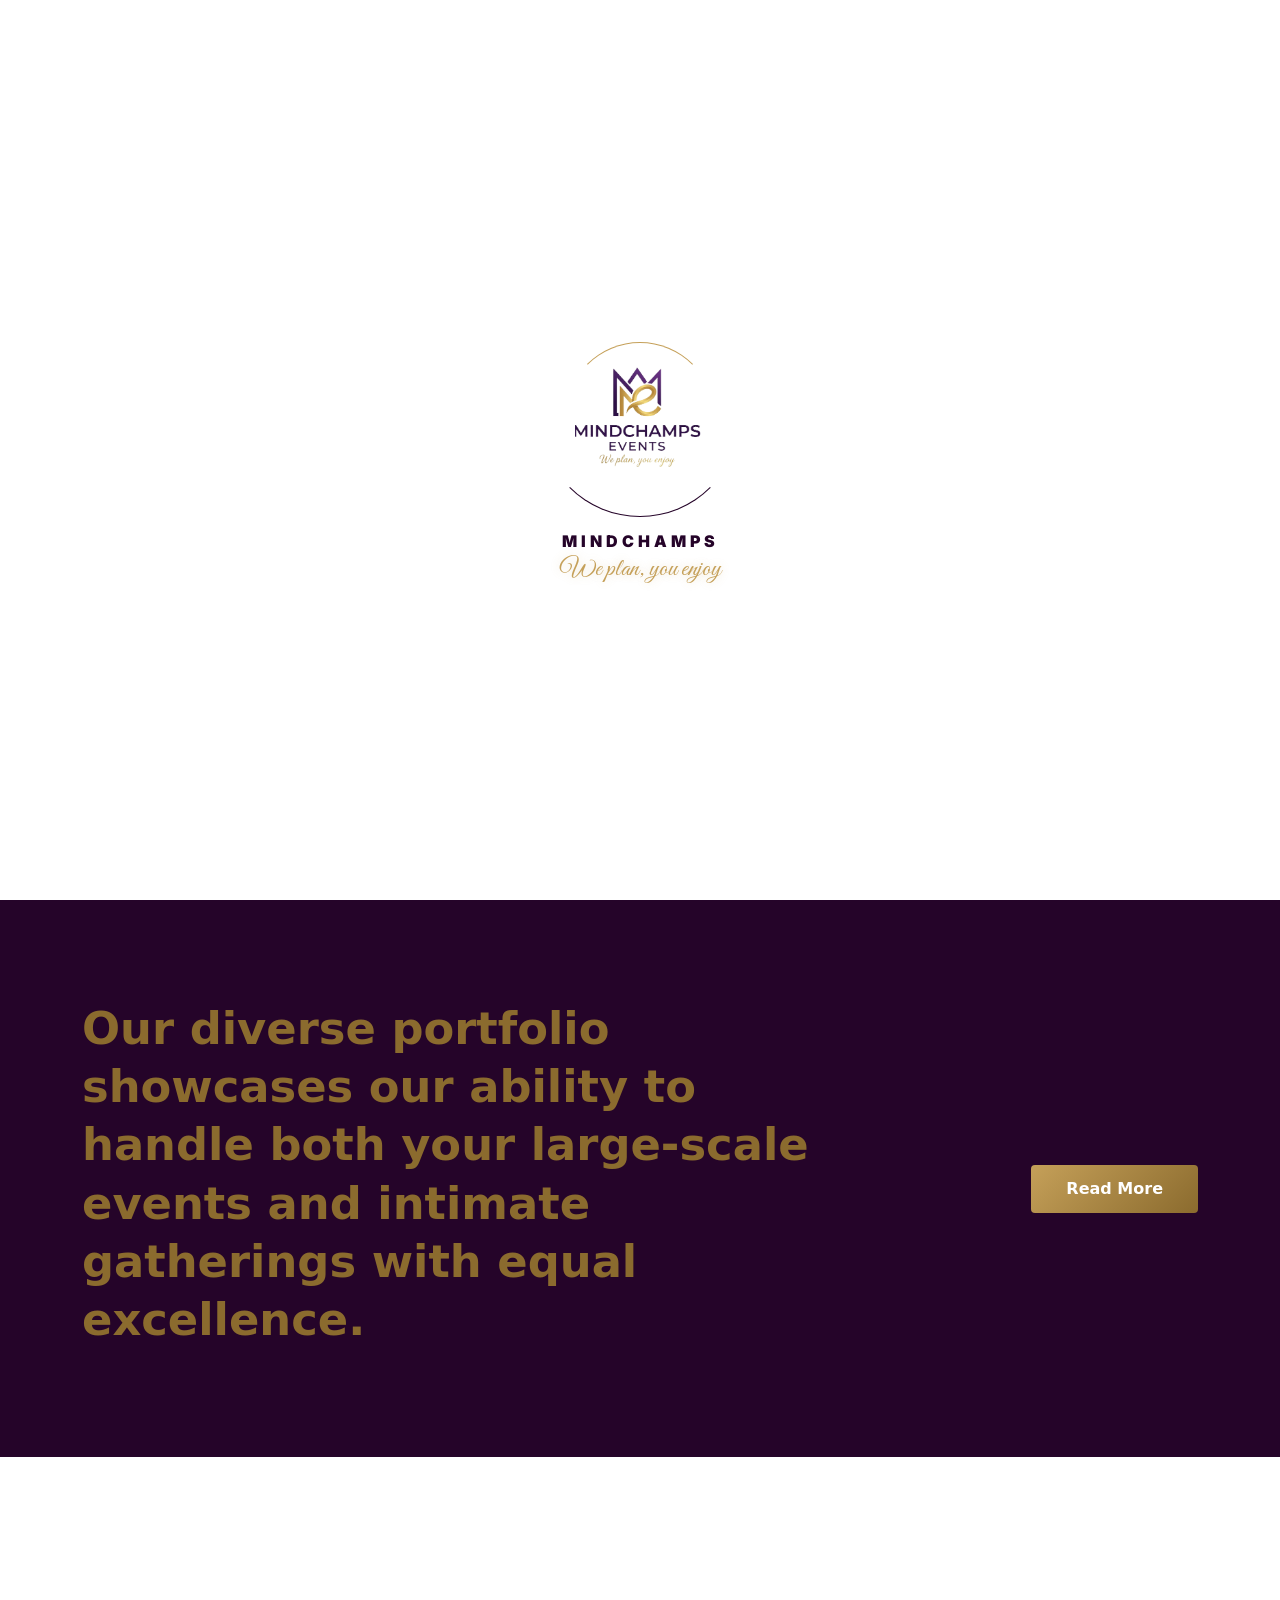
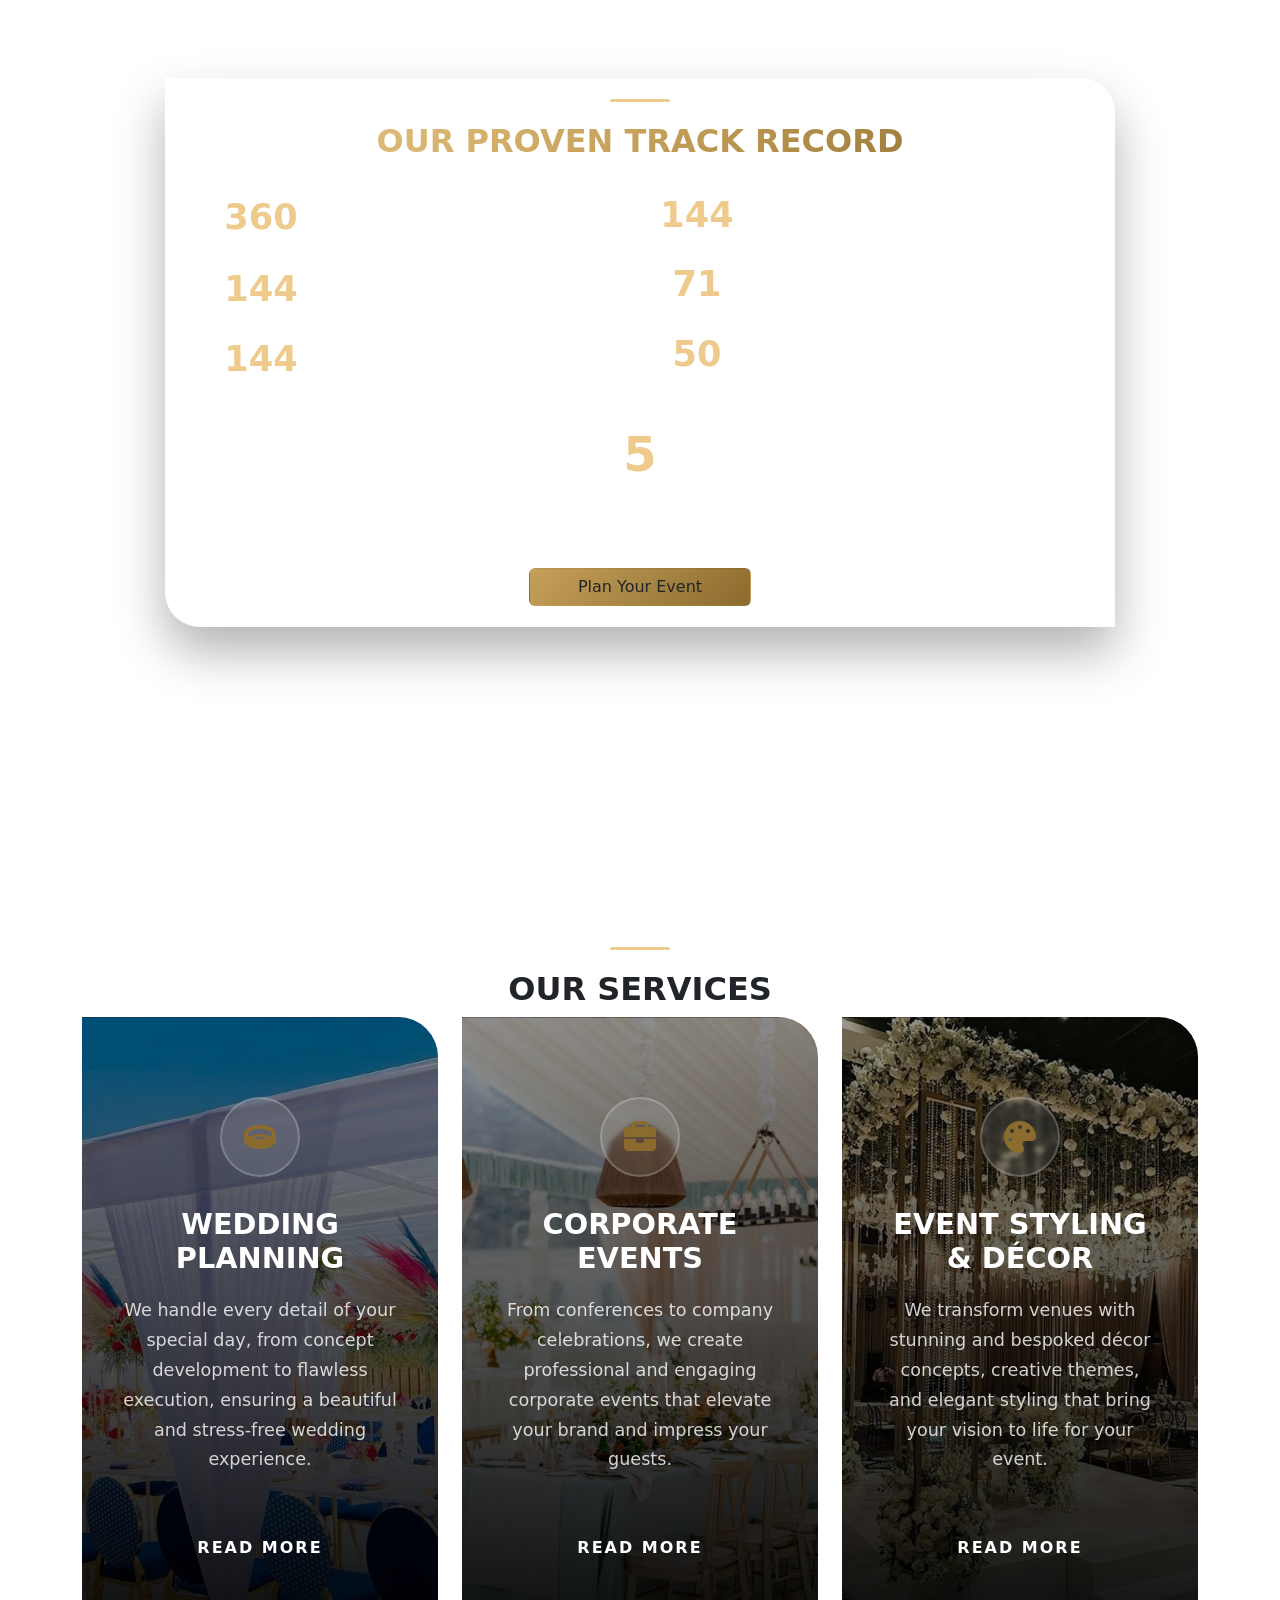
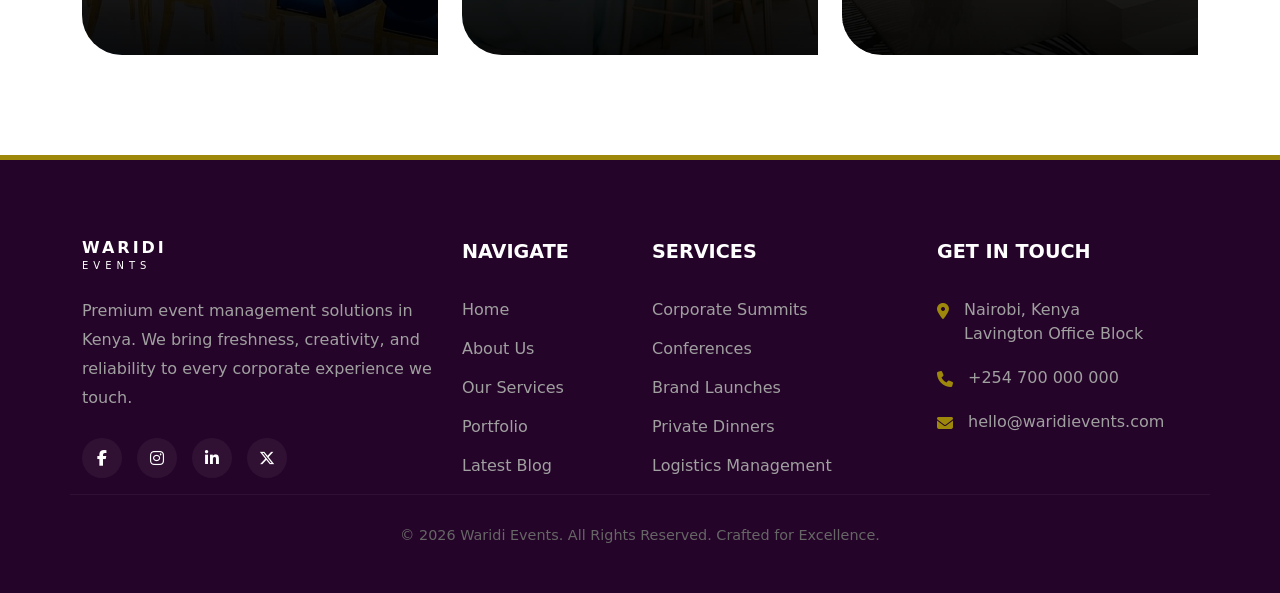
==== index.html @ c102c15c "half site" ====
<!DOCTYPE html>
<html lang="en">
<head>
    <meta charset="UTF-8">
    <meta name="viewport" content="width=device-width, initial-scale=1.0">
    <title>Waridi Events | Premiere Event Planning</title>
    <link rel="stylesheet" href="./css/style.css">
    
    <link href="https://cdn.jsdelivr.net/npm/bootstrap@5.3.2/dist/css/bootstrap.min.css" rel="stylesheet">
    <link href="https://fonts.googleapis.com/css2?family=Inter:wght@400;700;900&display=swap" rel="stylesheet">
    <link href="https://fonts.googleapis.com/css2?family=Inter:wght@400;700;900&family=Great+Vibes&display=swap" rel="stylesheet">
    <link rel="stylesheet" href="https://cdnjs.cloudflare.com/ajax/libs/font-awesome/6.5.1/css/all.min.css"> 
</head>
<body>
<div id="preloader-orbit">
    <div class="loader-content-orbit">
        <div class="logo-orbit-container">
            <img src="./images/logo1.png" alt="Mindchamps Logo" class="center-logo">
        </div>
        <div class="loader-branding text-center mt-3">
            MINDCHAMPS<br><span>We plan, you enjoy</span>
        </div>
    </div>
</div>

<nav class="navbar navbar-expand-lg fixed-top" id="mainNav">
    <div class="container">
        <a class="navbar-brand d-flex align-items-center" href="#">
            <img src="./images/logo1.png" alt="Waridi Logo" onerror="this.style.display='none'">
        </a>
        
        <button class="navbar-toggler border-0" type="button" data-bs-toggle="collapse" data-bs-target="#navbarNav">
            <i class="fa-solid fa-bars text-white"></i>
        </button>

        <div class="collapse navbar-collapse" id="navbarNav">
            <ul class="navbar-nav ms-auto">
                <li class="nav-item"><a class="nav-link" href="index.html">Home</a></li>
                <li class="nav-item"><a class="nav-link" href="about.html">About</a></li>
                <li class="nav-item"><a class="nav-link" href="#">Services</a></li>
                <li class="nav-item"><a class="nav-link" href="#">Portfolio</a></li>
                <li class="nav-item"><a class="nav-link nav-btn" href="#">Contact Us</a></li>
            </ul>
        </div>
    </div>
</nav>

<main class="hero">
    <div class="hero-slider">
        <div class="slide active" style="background-image: url('./images/amaizing-decoratedwedding-ceremony.webp');">
            <div class="hero-overlay"></div>
            <div class="container h-100 d-flex align-items-center">
                <div class="hero-content">
                    <h1>YOUR EVENT WILL<br>STIR IMAGINATION</h1>
                    <p>We plan high-impact conferences your audience won't forget.</p>
                    <div class="mt-5">
                        <a href="#" class="btn btn-outline-light btn-lg px-5 py-3 fw-bold">Explore Our Work</a>
                    </div>
                </div>
            </div>
        </div>

        <div class="slide" style="background-image: url('./images/classic-luxury-style-restaurant-with-tables-chairs.webp');">
            <div class="hero-overlay"></div>
            <div class="container h-100 d-flex align-items-center">
                <div class="hero-content">
                    <h1>INSPIRE LOVE<br>AND CELEBRATION</h1>
                    <p>Bespoke wedding planning for your most precious moments.</p>
                    <div class="mt-5">
                        <a href="#" class="btn btn-outline-light btn-lg px-5 py-3 fw-bold">View Weddings</a>
                    </div>
                </div>
            </div>
        </div>

        <div class="slide" style="background-image: url('./images/image6.webp');">
            <div class="hero-overlay"></div>
            <div class="container h-100 d-flex align-items-center">
                <div class="hero-content">
                    <h1>PREMIUM BRAND<br>EXPERIENCES</h1>
                    <p>Elevating corporate identities through world-class execution.</p>
                    <div class="mt-5">
                        <a href="#" class="btn btn-outline-light btn-lg px-5 py-3 fw-bold">Our Services</a>
                    </div>
                </div>
            </div>
        </div>
    </div>
</main>
<section class="intro-section">
    <div class="container">
        <div class="row align-items-center">
            <div class="col-lg-8">
                <h2 class="intro-text">
                    Our diverse portfolio showcases our ability to handle both your large-scale events and intimate gatherings with equal excellence.
                </h2>
            </div>
            
            <div class="col-lg-4 text-lg-end">
                <a href="#" class="btn-read-more">Read More</a>
            </div>
        </div>
    </div>
</section>

<section class="meet-waridi-section">
    <div class="container">
        <div class="row justify-content-center">

            <div class="col-lg-9 col-xl-8">
                <div class="glass-card text-center">

                    <div class="sub-line mx-auto"></div>
                    <h2 class="meet-waridi-title">Our Proven Track Record</h2>

                    <!-- Records Grid -->
                    <div class="row record-list text-start">

                        <!-- Left Column -->
                        <div class="col-md-6">
                            <div class="record-item">
                                <span class="stat-number counter" data-target="1000">0</span>
                                <span class="record-details">Guests – All Saints Cathedral, Nairobi</span>
                            </div>

                            <div class="record-item">
                                <span class="stat-number counter" data-target="400">0</span>
                                <span class="record-details">Guests – Gem Yala</span>
                            </div>

                            <div class="record-item border-0">
                                <span class="stat-number counter" data-target="350">0</span>
                                <span class="record-details">Guests – Machakos</span>
                            </div>
                        </div>

                        <!-- Right Column -->
                        <div class="col-md-6">
                            <div class="record-item">
                                <span class="stat-number counter" data-target="300">0</span>
                                <span class="record-details">Guests – Lela, Kisumu</span>
                            </div>

                            <div class="record-item">
                                <span class="stat-number counter" data-target="150">0</span>
                                <span class="record-details">Guests – Embakasi, Nairobi</span>
                            </div>

                            <div class="record-item border-0">
                                <span class="stat-number counter" data-target="50">0</span>
                                <span class="record-details">Guests – Lavington, Nairobi</span>
                            </div>
                        </div>

                    </div>

                    <!-- Years of Experience -->
                    <div class="years-experience mt-4">
                        <span class="stat-number counter" data-target="5">0</span>
                        <div class="record-details">Years of Excellence</div>
                    </div>

                    <!-- CTA Button -->
                    <div class="mt-4">
                        <a href="#" class="btn btn-read-more px-5">Plan Your Event</a>
                    </div>

                </div>
            </div>

        </div>
    </div>
</section>

<section class="services-section">
    <div class="container">
        
        <div class="row section-title-area text-center">
            <div class="col-12">
                <div class="sub-line mx-auto"></div>
                <h2 style="font-weight: 900; text-transform: uppercase;">Our Services</h2>
            </div>
        </div>

        <div class="row g-4">

    <!-- Wedding Planning -->
    <div class="col-lg-4 col-md-6">
        <div class="service-card" style="--card-img: url('/images/image6.webp');">
            <div class="service-card-body">
                <div class="service-icon"><i class="fa-solid fa-ring"></i></div>
                <h3>Wedding Planning</h3>
                <p>We handle every detail of your special day, from concept development to flawless execution, ensuring a beautiful and stress-free wedding experience.</p>
            </div>
            <div class="service-card-footer">
                <a href="#" class="btn-service">Read More</a>
            </div>
        </div>
    </div>

    <!-- Corporate Events -->
    <div class="col-lg-4 col-md-6">
        <div class="service-card" style="--card-img: url('/images/image5.webp');">
            <div class="service-card-body">
                <div class="service-icon"><i class="fa-solid fa-briefcase"></i></div>
                <h3>Corporate Events</h3>
                <p>From conferences to company celebrations, we create professional and engaging corporate events that elevate your brand and impress your guests.</p>
            </div>
            <div class="service-card-footer">
                <a href="#" class="btn-service">Read More</a>
            </div>
        </div>
    </div>

    

    <!-- Event Styling -->
    <div class="col-lg-4 col-md-6">
        <div class="service-card" style="--card-img: url('/images/image1.webp');">
            <div class="service-card-body">
                <div class="service-icon"><i class="fa-solid fa-palette"></i></div>
                <h3>Event Styling & Décor</h3>
                <p>We transform venues with stunning and bespoked décor concepts, creative themes, and elegant styling that bring your vision to life for your event.</p>
            </div>
            <div class="service-card-footer">
                <a href="#" class="btn-service">Read More</a>
            </div>
        </div>
    </div>


</div>
    </div>

</section>
<footer class="footer-main">
    <div class="container">
        <div class="row">
            
            <div class="col-lg-4 mb-5 mb-lg-0">
                <a href="#" class="footer-logo">
                    WARIDI<br><span>EVENTS</span>
                </a>
                <p class="footer-description">
                    Premium event management solutions in Kenya. We bring freshness, creativity, and reliability to every corporate experience we touch.
                </p>
                <div class="social-icons">
                    <a href="#"><i class="fa-brands fa-facebook-f"></i></a>
                    <a href="#"><i class="fa-brands fa-instagram"></i></a>
                    <a href="#"><i class="fa-brands fa-linkedin-in"></i></a>
                    <a href="#"><i class="fa-brands fa-x-twitter"></i></a>
                </div>
            </div>

            <div class="col-lg-2 col-md-6 mb-5 mb-lg-0">
                <h4 class="footer-heading">Navigate</h4>
                <ul class="footer-links">
                    <li><a href="#">Home</a></li>
                    <li><a href="#">About Us</a></li>
                    <li><a href="#">Our Services</a></li>
                    <li><a href="#">Portfolio</a></li>
                    <li><a href="#">Latest Blog</a></li>
                </ul>
            </div>

            <div class="col-lg-3 col-md-6 mb-5 mb-lg-0">
                <h4 class="footer-heading">Services</h4>
                <ul class="footer-links">
                    <li><a href="#">Corporate Summits</a></li>
                    <li><a href="#">Conferences</a></li>
                    <li><a href="#">Brand Launches</a></li>
                    <li><a href="#">Private Dinners</a></li>
                    <li><a href="#">Logistics Management</a></li>
                </ul>
            </div>

            <div class="col-lg-3">
                <h4 class="footer-heading">Get In Touch</h4>
                <div class="contact-info-item">
                    <i class="fa-solid fa-location-dot"></i>
                    <span>Nairobi, Kenya<br>Lavington Office Block</span>
                </div>
                <div class="contact-info-item">
                    <i class="fa-solid fa-phone"></i>
                    <span>+254 700 000 000</span>
                </div>
                <div class="contact-info-item">
                    <i class="fa-solid fa-envelope"></i>
                    <span>hello@waridievents.com</span>
                </div>
            </div>

        </div>

        <div class="row footer-bottom text-center">
            <div class="col-12">
                <p>© 2026 Waridi Events. All Rights Reserved. Crafted for Excellence.</p>
            </div>
        </div>
    </div>
</footer>

    <script src="https://cdn.jsdelivr.net/npm/bootstrap@5.3.2/dist/js/bootstrap.bundle.min.js"></script>
    <script src="/js/main.js"></script>
</body>
</html>
---- css/style.css ----
:root {
            --primary-orange: #250429;
            --accent-orange: rgb(158, 136, 12);
            --dark-overlay: rgba(0, 0, 0, 0.3);
            /* Color Palette Sampled from Mindchamps Logo */
            --mc-gold-light: #eecb8c;  /* Brightest reflection */
            --mc-gold-mid: #c5a059;    /* Core gold tone */
            --mc-gold-dark: #8b6b2e;   /* Deep shadow */
        }

        body {
            font-family: 'Inter', sans-serif;
            margin: 0;
            overflow-x: hidden;
        }
/* ===== MINDCHAMPS ORBITAL PRELOADER STYLES ===== */
#preloader-orbit {
    position: fixed;
    top: 0;
    left: 0;
    width: 100%;
    height: 100%;
    background-color: white; /* Deep "Void" Background */
    display: flex;
    justify-content: center;
    align-items: center;
    z-index: 9999;
    transition: opacity 0.8s ease, visibility 0.8s ease;
}

#preloader-orbit.fade-out {
    opacity: 0;
    visibility: hidden;
}

.logo-orbit-container {
    position: relative;
    width: 200px; /* Outer orbital boundary */
    height: 200px;
    display: flex;
    align-items: center;
    justify-content: center;
}

.center-logo {
    width: 130px; /* Small logo as requested */
    height: auto;
    position: absolute;
    z-index: 5; /* Stays above the rings */
}

/* Base style for both rings */
.logo-orbit-container::before,
.logo-orbit-container::after {
    content: "";
    position: absolute;
    border: 1px solid transparent;
    border-radius: 50%;
    transition: all 0.3s ease;
}

/* RING 1: Inner, Fast, Green, Clockwise */
.logo-orbit-container::before {
    width: 150px;
    height: 150px;
    border-top-color: #c5a059; /* Original Bright Green from source */
    animation: orbit-clockwise 2s linear infinite;
    z-index: 2;
}

/* RING 2: Outer, Slower, Purple/Maroon, Counter-Clockwise */
.logo-orbit-container::after {
    width: 200px;
    height: 200px;
    border-bottom-color: var(--primary-orange); /* Your Brand Purple */
    animation: orbit-counter-clockwise 3s linear infinite;
    z-index: 1;
}

/* Update this specific part of your preloader CSS */
.loader-branding {
    color: var(--primary-orange);
    font-family: 'Inter', sans-serif; /* Keep "MINDCHAMPS" clean and modern */
    font-weight: 900;
    letter-spacing: 4px;
    line-height: 1.1;
    margin-top: 15px;
    text-transform: uppercase;
}

.loader-branding span {
    display: block; /* Moves it to a new line */
    font-family: 'Great Vibes', cursive; /* The Calligraphy Font */
    color: #c5a059; /* Metallic Gold from Logo */
    font-size: 1.6rem; /* Increased for readability */
    font-weight: 400;
    letter-spacing: 0; /* Script fonts should not have spacing */
    text-transform: none; /* Keep it in sentence case like the logo */
    margin-top: 5px;
    /* Subtle glow to match the metallic feel */
    text-shadow: 0 0 10px rgba(197, 160, 89, 0.3);
}

/* KEYFRAMES */
@keyframes orbit-clockwise {
    0% { transform: rotate(0deg); }
    100% { transform: rotate(360deg); }
}

@keyframes orbit-counter-clockwise {
    0% { transform: rotate(0deg); }
    100% { transform: rotate(-360deg); } /* Notice the negative sign */
}
/* ===== NAVIGATION ===== */
.navbar {
    padding: 1rem 2rem;
    background: transparent; /* Semi-transparent by default */
    transition: transform 0.4s ease-in-out, background 0.3s ease;
    z-index: 1000;
}

/* The class that hides the navbar */
.nav-up {
    transform: translateY(-100%);
}

.navbar-brand img {
    height: 100px; /* Adjust based on your logo proportions */
    width: auto;
    margin-right: 10px;
    width: 200px;
}
.logo-text {
    display: inline-block;
    vertical-align: middle;
    font-weight: 900;
    letter-spacing: 2px;
    line-height: 1;
    color: white !important;
    text-transform: uppercase;
}

.logo-text span {
    display: block;
    font-size: 10px;
    letter-spacing: 4px;
    font-weight: 400;
}
.nav-link {
    font-family: 'Inter', sans-serif; /* ensure correct font */
    color: white !important;
    font-weight: 900; /* boldest weight */
    text-transform: uppercase;
    font-size: 0.9rem;
    padding: 0.5rem 1rem !important;
    margin: 0 5px;
    transition: color 0.3s;
}
.nav-link:hover {
    color: var(--accent-orange) !important;
}

.nav-btn {
    background: var(--primary-orange);
    color: white !important;
    border-radius: 4px;
}

/* ===== HERO SECTION (SLIDER VERSION) ===== */
.hero {
    position: relative;
    height: 100vh;
    min-height: 600px;
    width: 100%;
    overflow: hidden;
    display: flex;
    align-items: center;
}

/* Container for all slides */
.hero-slider {
    position: absolute;
    inset: 0;
    z-index: 1;
}

.slide {
    position: absolute;
    inset: 0;
    background-size: 115%; /* Start slightly larger for the zoom-out room */
    background-position: center;
    background-repeat: no-repeat;
    opacity: 0;
    transition: opacity 1.5s ease-in-out;
    display: flex;
    align-items: center;
}
/* Apply the dark overlay to each slide */
.slide::before {
    content: '';
    position: absolute;
    inset: 0;
    background: linear-gradient(var(--dark-overlay));
    z-index: 1;
}

.slide.active {
    opacity: 1;
    z-index: 2;
    animation: zoomOutEffect 8s ease-out forwards;
}

.hero-content {
    position: relative;
    z-index: 10; /* Above the overlay */
    padding-top: 80px;
    
    /* Initial state for animation */
    opacity: 0;
    transform: translateX(-50px);
}

/* Animation Trigger: Only animate when parent slide is active */
.slide.active .hero-content {
    animation: fadeInLeft 1.2s forwards ease-out 0.4s;
}
@keyframes zoomOutEffect {
    from {
        background-size: 110%; /* Starting point (Zoomed In) */
    }
    to {
        background-size: 100%; /* Ending point (Original Size) */
    }
}

@keyframes fadeInLeft {
    to {
        opacity: 1;
        transform: translateX(0);
    }
}

.hero h1 {
    font-size: clamp(2.5rem, 8vw, 4.5rem);
    font-weight: 900;
    text-transform: uppercase;
    line-height: 1.1;
    margin-bottom: 1.5rem;

    /* Your Metallic Sheen */
    background: linear-gradient(
        165deg, 
        var(--mc-gold-dark) 0%, 
        var(--mc-gold-light) 25%, 
        var(--mc-gold-mid) 50%, 
        var(--mc-gold-light) 75%, 
        var(--mc-gold-dark) 100%
    );
    -webkit-background-clip: text;
    -webkit-text-fill-color: transparent;
    filter: drop-shadow(2px 4px 6px rgba(0,0,0,0.5));
}

.hero p {
    font-size: clamp(1.1rem, 2vw, 1.5rem);
    color: #f8f9fa;
    max-width: 700px;
    border-left: 4px solid var(--primary-orange);
    padding-left: 20px;
}

/* Mobile Adjustments */
@media (max-width: 991px) {
    .hero-content {
        text-align: center;
        padding-top: 100px;
    }
    .hero p {
        margin: 25px auto;
        border-left: none;
        border-top: 2px solid var(--primary-orange);
        padding-top: 15px;
        padding-left: 0;
    }
}

/* ===== INTRO SECTION (REMAINS SAME) ===== */
.intro-section {
    padding: 100px 0;
    background-color: var(--primary-orange);
    position: relative;
    z-index: 5; /* Ensures it stays above hero shadows */
}

.intro-text {
    font-size: clamp(1.8rem, 4vw, 2.8rem);
    font-weight: 800;
    color: var(--mc-gold-dark);
    line-height: 1.3;
}

.btn-read-more {
    background-color: var(--mc-gold-dark);
    color: white;
    padding: 15px 45px;
    font-weight: 600;
    border: none;
    border-radius: 4px;
    text-transform: capitalize;
    transition: background 0.3s ease;
    text-decoration: none;
    display: inline-block;
}

.btn-read-more:hover {
    background-color: var(--accent-orange);
    color: var(--primary-orange);
}

@media (max-width: 991px) {
    .intro-section {
        padding: 60px 0;
        text-align: center;
    }
    .intro-text {
        margin-bottom: 30px;
    }
}
/* ===== TRACK RECORD SECTION ===== */
.meet-waridi-section {
    padding: 40px 0; /* reduced for single-screen fit */
    background: 
        linear-gradient(var(--dark-overlay)), 
        url("../images/prepared-wedding-hall.webp") center/cover fixed;
    display: flex;
    align-items: center;
    min-height: 110vh; /* ensure section fills screen */
}
/* Make the column wider */
.col-lg-9.col-xl-8 {
    flex: 0 0 100%;
    max-width: 100%;
}
/* The Glass Card */
.glass-card {
    background: rgba(0, 0, 0, 0.3); 
    backdrop-filter: blur(10px); 
    -webkit-backdrop-filter: blur(10px);
    border: 1px solid rgba(255, 255, 255, 0.1);
    border-radius: 20px;
    
    /* Reduced height by reducing padding */
    padding: 20px 50px; /* top/bottom 20px, left/right 50px */
    
    /* Make it wider */
    width: 100%;       /* use full column width */
    max-width: 950px;  /* adjust max width as needed */
    
    box-shadow: 0 25px 50px rgba(0, 0, 0, 0.3);
    margin: 0 auto; /* center horizontally */
}

/* Section Title */
.meet-waridi-title {
    background: linear-gradient(135deg, #eecb8c 0%, #c5a059 50%, #8b6b2e 100%);
    -webkit-background-clip: text;
    -webkit-text-fill-color: transparent;
    font-weight: 900;
    text-transform: uppercase;
    margin-bottom: 20px;
    font-size: 2rem;
    text-align: center;
}

.sub-line {
    width: 60px;
    height: 3px;
    background: #eecb8c;
    margin: 0 auto 20px;
    border-radius: 2px;
}

/* Records Grid */
.record-list {
    margin-top: 20px;
}

.record-item {
    display: flex;
    align-items: center;
    gap: 15px;
    padding: 8px 0;
    border-bottom: 1px solid rgba(255, 255, 255, 0.1);
    transition: all 0.3s ease;
}

.record-item:hover {
    background: rgba(197, 160, 89, 0.1);
    padding-left: 10px;
    border-radius: 8px;
}

/* Stat Numbers */
.stat-number {
    color: #eecb8c !important;
    font-weight: 900;
    font-size: 2.2rem;
    min-width: 90px;
    text-align: center;
}

/* Record Text */
.record-details {
    color: rgba(255, 255, 255, 0.9);
    font-weight: 500;
    font-size: 1.2rem;
}

/* Years of Experience */
.years-experience {
    text-align: center;
    margin-top: 30px;
}

.years-experience .stat-number {
    font-size: 3rem;
}

.years-experience .record-details {
    font-size: 1.2rem;
    margin-top: 5px;
}

/* Button */
.btn-read-more {
    background: linear-gradient(135deg,#c5a059,#8b6b2e);
    color: white;
    border: none;
    font-weight: 600;
    padding: 12px 35px;
    margin-top: 20px;
}

/* Mobile Adjustments */
@media (max-width: 991px) {
    .record-list .col-md-6 {
        margin-bottom: 20px;
    }

    .record-item {
        flex-direction: column;
        align-items: flex-start;
        text-align: left;
        padding: 6px 0;
    }

    .stat-number {
        min-width: auto;
        font-size: 1.8rem;
        margin-bottom: 5px;
        text-align: left;
    }

    .record-details {
        font-size: 1rem;
    }

    .years-experience .stat-number {
        font-size: 2.5rem;
    }

    .years-experience .record-details {
        font-size: 1rem;
    }
}
/* ===== SERVICES SECTION ===== */
.services-section {
    padding: 100px 0;
    background-color: var(--light-bg);
}

/* ===== IMPROVED SERVICE CARD WITH FOOTER BUTTONS ===== */
.service-card {
    position: relative;
    /* Increased Height via Padding & Min-Height */
    min-height: 500px; 
    padding: 80px 40px; 
    
    border-radius: 0 40px;
    text-align: center;
    border: none;
    overflow: hidden;
    transition: var(--transition);
    
    /* Flexbox settings to push button to bottom */
    display: flex;
    flex-direction: column;
    z-index: 1;
}

/* Background Image Layer with Zoom Effect */
.service-card::before {
    content: "";
    position: absolute;
    top: 0;
    left: 0;
    width: 100%;
    height: 100%;
    background-size: cover;
    background-position: center;
    /* Darker gradient for high contrast */
    background-image: linear-gradient(rgba(0, 0, 0, 0.4), rgba(0, 0, 0, 0.95)), var(--card-img);
    transition: transform 0.8s ease;
    z-index: -1;
}

.service-card:hover::before {
    transform: scale(1.15);
}

/* Card Content Area */
.service-card-body {
    flex-grow: 1; /* Takes up all available space to push footer down */
}

/* ===== SERVICE ICON ===== */
.service-icon{
    width:80px;
    height:80px;
    margin:0 auto 30px;
    display:flex;
    align-items:center;
    justify-content:center;
    
    font-size:32px;
    color:var(--mc-gold-dark);

    background: rgba(255,255,255,0.1);
    backdrop-filter: blur(2px);

    border-radius:50%;
    border:2px solid rgba(255,255,255,0.2);

    transition: var(--transition);
}
.service-card h3 {
    color: white;
    font-size: 1.8rem;
    font-weight: 900;
    margin-bottom: 20px;
    text-transform: uppercase;
}

.service-card p {
    color: rgba(255, 255, 255, 0.8);
    font-size: 1.1rem;
    line-height: 1.7;
}

/* Footer Area for Button */
.service-card-footer {
    margin-top: auto; /* This is the magic line that anchors the button */
    padding-top: 30px;
}

.btn-service {
    display: inline-block;
    width: 100%; /* Makes button feel more structural */
    background: transparent;
    color: white;
    font-weight: 700;
    text-transform: uppercase;
    padding: 15px;
    text-decoration: none;
    transition: var(--transition);
    letter-spacing: 2px;
}

.service-card:hover .btn-service {
    color: var(--primary-orange);
}
/* ===== RESPONSIVE FIXES ===== */
@media (max-width: 991px) {
    .navbar { background: rgba(0,0,0,0.95); }
    
    .record-item {
        flex-direction: column;
        align-items: flex-start;
    }
    
    .stat-number { min-width: auto; }
    
    .intro-section, .meet-waridi-section, .services-section {
        padding: 60px 0;
    }
}
/* ===== PREMIUM FOOTER ===== */
.footer-main {
    background-color: var(--primary-orange);
    color: #ffffff;
    padding: 80px 0 30px;
    border-top: 5px solid var(--accent-orange);
}

.footer-logo {
    font-weight: 900;
    letter-spacing: 3px;
    line-height: 1;
    margin-bottom: 25px;
    display: block;
    text-decoration: none;
    color: white !important;
}

.footer-logo span {
    font-size: 10px;
    letter-spacing: 5px;
    font-weight: 400;
}

.footer-description {
    color: #a0a0a0;
    line-height: 1.8;
    margin-bottom: 25px;
}

.footer-heading {
    font-size: 1.2rem;
    font-weight: 700;
    margin-bottom: 25px;
    text-transform: uppercase;
    position: relative;
    padding-bottom: 10px;
}

.footer-heading::after {
    content: "";
    position: absolute;
    left: 0;
    bottom: 0;
    width: 40px;
    height: 3px;
    background: var(--primary-orange);
}

.footer-links {
    list-style: none;
    padding: 0;
}

.footer-links li {
    margin-bottom: 15px;
}

.footer-links a {
    color: #a0a0a0;
    text-decoration: none;
    transition: var(--transition);
}

.footer-links a:hover {
    color: var(--primary-orange);
    padding-left: 10px;
}

.contact-info-item {
    display: flex;
    margin-bottom: 20px;
    color: #a0a0a0;
}

.contact-info-item i {
    color: var(--accent-orange);
    margin-right: 15px;
    margin-top: 5px;
}

.social-icons {
    display: flex;
    gap: 15px;
    margin-top: 20px;
}

.social-icons a {
    width: 40px;
    height: 40px;
    background: rgba(255,255,255,0.05);
    display: flex;
    align-items: center;
    justify-content: center;
    border-radius: 50%;
    color: white;
    text-decoration: none;
    transition: var(--transition);
}

.social-icons a:hover {
    background: var(--accent-orange);
    transform: translateY(-5px);
}

.footer-bottom {
    margin-top: 60px;
    padding-top: 30px;
    border-top: 1px solid rgba(255,255,255,0.05);
    color: #666;
    font-size: 0.9rem;
}

/* ABOUT SPECIFIC STYLES */
.about-hero {
    padding: 150px 0 100px;
    text-align: center;
}

.hero-title-gold {
    font-weight: 900;
    text-transform: uppercase;
    background: linear-gradient(165deg, #8b6b2e 0%, #eecb8c 25%, #c5a059 50%, #eecb8c 75%, #8b6b2e 100%);
    -webkit-background-clip: text;
    -webkit-text-fill-color: transparent;
    filter: drop-shadow(2px 4px 6px rgba(0,0,0,0.5));
}

.text-gold { color: #c5a059; }
.text-purple { color: #3a1c5d; }
.border-gold { border-left: 3px solid #c5a059 !important; }

.meet-section {
    background: var(--primary-orange); /* Deep dark background */
}
/* Section Title */
.values-section-title {
    background: var(--primary-orange);
    -webkit-background-clip: text;
    -webkit-text-fill-color: transparent;
    font-weight: 900;
    text-transform: uppercase;
    margin-bottom: 20px;
    font-size: 2rem;
    text-align: center;
}

.values-sub-line {
    width: 60px;
    height: 3px;
    background: #eecb8c;
    margin: 0 auto 20px;
    border-radius: 2px;
}
/* Increased Heights and Sizes */
.custom-height {
    min-height: 350px; /* Forces all cards to be taller */
    display: flex;
    flex-direction: column;
    align-items: center;
    justify-content: flex-start;
}

.icon-circle {
    width: 130px;  /* Increased from 100px */
    height: 130px; /* Increased from 100px */
    border: 1px solid var(--mc-gold-mid); /* Thicker maroon border */
    border-radius: 50%;
    display: flex;
    align-items: center;
    justify-content: center;
    margin: 0 auto;
    background: white;
    transition: transform 0.3s ease;
}

/* New Icon Color */
.icon-circle i {
    color: var(--primary-orange); /* Vibrant Gold */
}

/* Hover effect for extra "pop" */
.pillar-card:hover .icon-circle {
    transform: scale(1.1);
    background-color: #fdfdfd;
}

/* Animation Refinements */
.animate-left, .animate-right {
    opacity: 0;
    animation-duration: 5s;
    animation-fill-mode: forwards;
    animation-timing-function: cubic-bezier(0.175, 0.885, 0.32, 1.275); /* Snappy bounce effect */
}

@keyframes fadeInLeft {
    from { opacity: 0; transform: translateX(-60px); }
    to { opacity: 1; transform: translateX(0); }
}

@keyframes fadeInRight {
    from { opacity: 0; transform: translateX(60px); }
    to { opacity: 1; transform: translateX(0); }
}

.animate-left { animation-name: fadeInLeft; }
.animate-right { animation-name: fadeInRight; }

/* Delay sequence for 6 pillars */
.delay-1 { animation-delay: 0.5s; }
.delay-2 { animation-delay: 1.5s; }
.delay-3 { animation-delay: 2.5s; }
.delay-4 { animation-delay: 3.5s; }
.delay-5 { animation-delay: 4.5s; }

/* Text color */
.text-purple { color: #4b0082; }
.glass-card {
    background: rgba(255, 255, 255, 0.05);
    backdrop-filter: blur(15px);
    border: 1px solid rgba(255, 255, 255, 0.1);
    border-radius: 20px;
}

/* =========================================
   3. STRENGTHS SECTION (Glassmorphism)
   ========================================= */
.strengths-section {
    background-image: linear-gradient(rgba(45, 0, 82, 0.85), rgba(0, 0, 0, 0.9)), 
                      url('https://images.unsplash.com/photo-1517048676732-d65bc937f952?q=80&w=2000');
    background-size: cover;
    background-position: center;
    background-attachment: fixed; /* Parallax effect */
    padding: 100px 0;
    overflow: hidden;
}

.text-white-shadow {
    color: white;
    text-shadow: 2px 2px 8px rgba(0,0,0,0.6);
}

.glass-card {
    background: rgba(255, 255, 255, 0.05);
    border-radius: 0 35px;
    backdrop-filter: blur(12px);
    -webkit-backdrop-filter: blur(12px);
    border: 1px solid rgba(255, 255, 255, 0.1);
    transition: all 0.3s ease;
    height: 100%;
    color: white;
}

.glass-card:hover {
    background: rgba(255, 255, 255, 0.1);
    transform: translateY(-10px);
    box-shadow: 0 15px 35px rgba(212, 175, 55, 0.15);
}

.glass-title {
    color: var(--brand-gold);
    letter-spacing: 1px;
    text-transform: uppercase;
}

/* Strength Card Staggered Fade In from Left */
.animate-card {
    opacity: 0;
    transform: translateX(-100px);
    animation: slideInLeft 0.8s forwards ease-out;
}

@keyframes slideInLeft {
    to { opacity: 1; transform: translateX(0); }
}

/* =========================================
   4. SVG ANIMATION ENGINE
   ========================================= */
.svg-icon-container {
    width: 70px;
    height: 70px;
    margin: 0 auto;
}

.animated-svg {
    width: 100%;
    height: 100%;
    stroke: var(--brand-gold, #eecb8c); /* fallback gold color */
    stroke-width: 1.5;
    fill: none;
    stroke-linecap: round;
    stroke-linejoin: round;
}

/* Strength 1: Growing Bars */
.bar-1, .bar-2, .bar-3 {
    transform-origin: center bottom;
    animation: barGrow 1.5s infinite ease-in-out;
}
.bar-2 { animation-delay: 0.3s; }
.bar-3 { animation-delay: 0.6s; }

/* Strength 2: Rotating Path */
.rotating-path {
    transform-origin: 50% 50%;
    animation: slowRotate 8s infinite linear;
}

/* Strength 3: Floating Node */
.float-node {
    animation: float 3s infinite ease-in-out alternate;
}

/* Strength 4: Drawing Check */
.draw-infinite {
    stroke-dasharray: 25;
    stroke-dashoffset: 25;
    animation: drawLoop 2s infinite ease-in-out;
}

/* ====================
   KEYFRAMES
   ==================== */
@keyframes barGrow {
    0%, 100% { transform: scaleY(0.2); }
    50% { transform: scaleY(1); }
}

@keyframes slowRotate {
    0% { transform: rotate(0deg); }
    100% { transform: rotate(360deg); }
}

@keyframes float {
    0% { transform: translateY(0); }
    50% { transform: translateY(-5px); }
    100% { transform: translateY(0); }
}

@keyframes drawLoop {
    0% { stroke-dashoffset: 25; }
    50% { stroke-dashoffset: 0; }
    100% { stroke-dashoffset: 25; }
}

/* =========================================
   5. STAGGERED DELAYS (Used by both sections)
   ========================================= */
.delay-1 { animation-delay: 0.2s; }
.delay-2 { animation-delay: 0.4s; }
.delay-3 { animation-delay: 0.6s; }
.delay-4 { animation-delay: 0.8s; }
.delay-5 { animation-delay: 1.0s; }
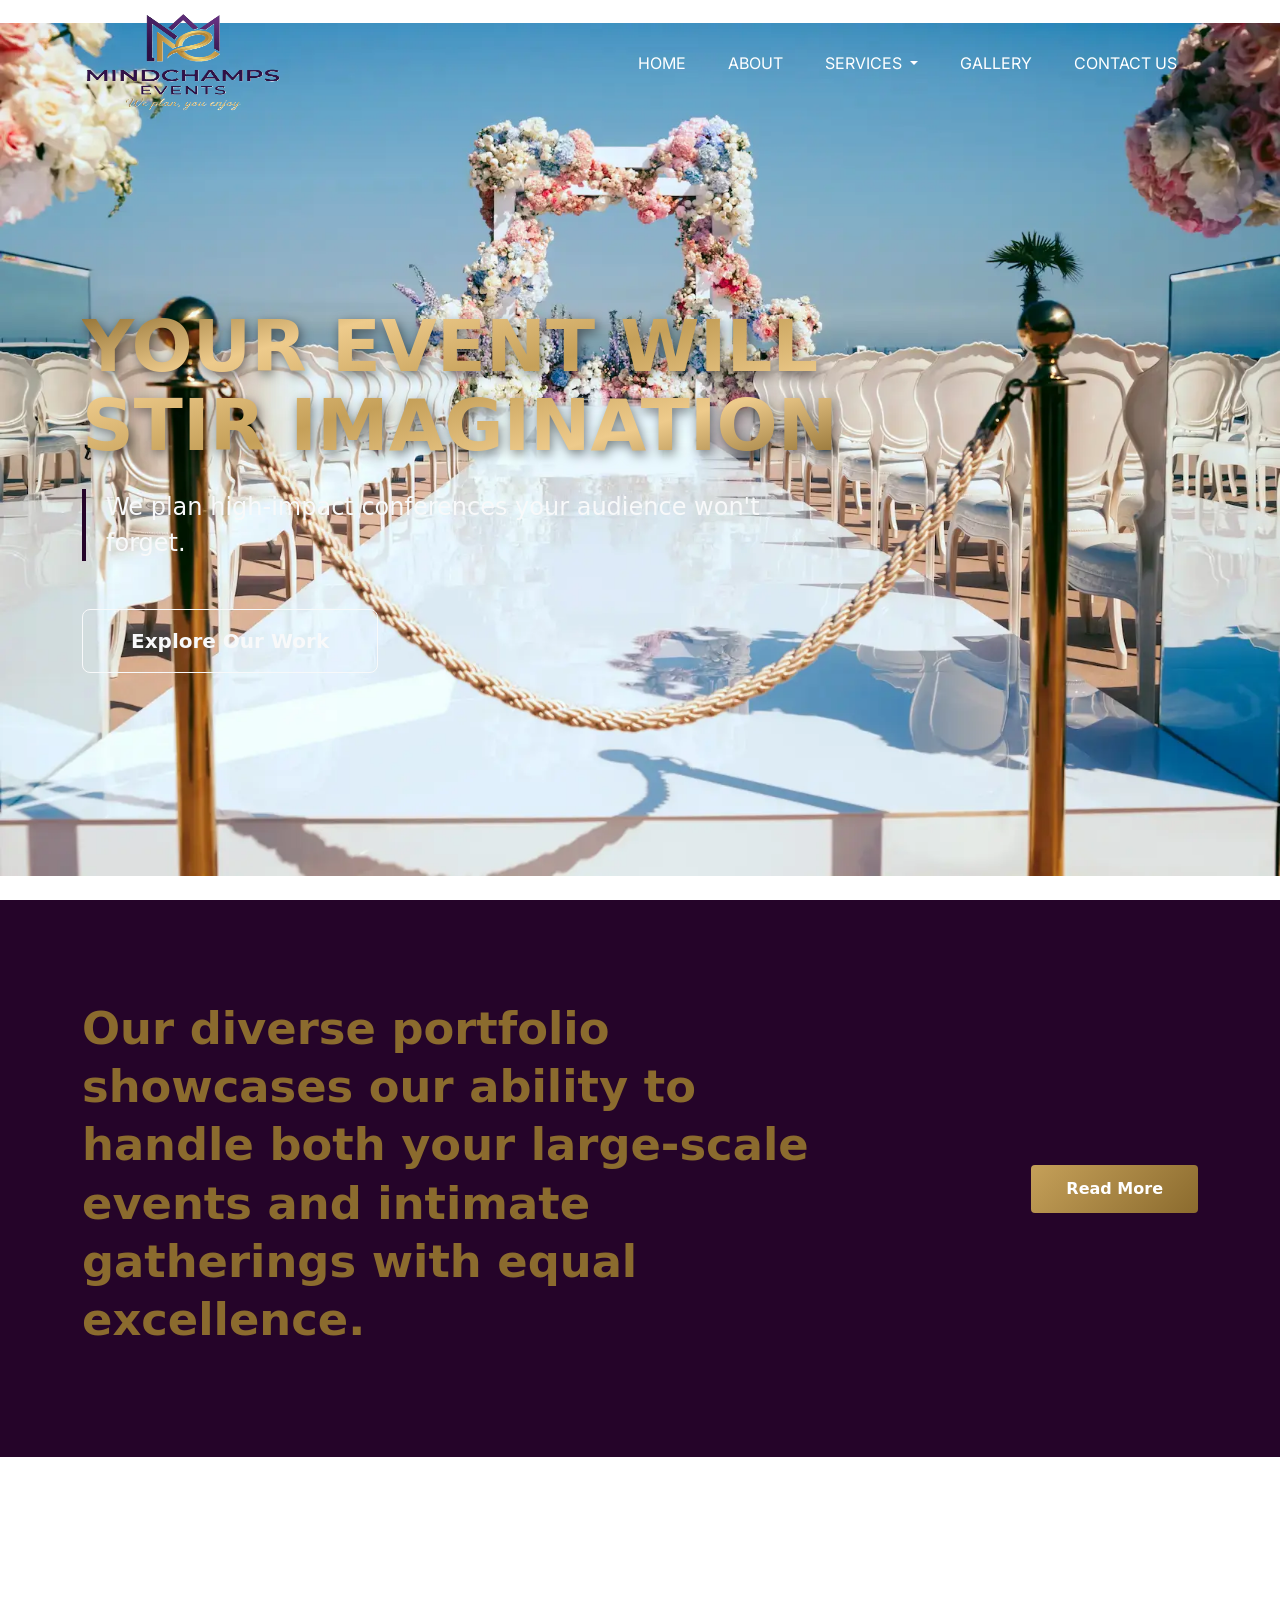
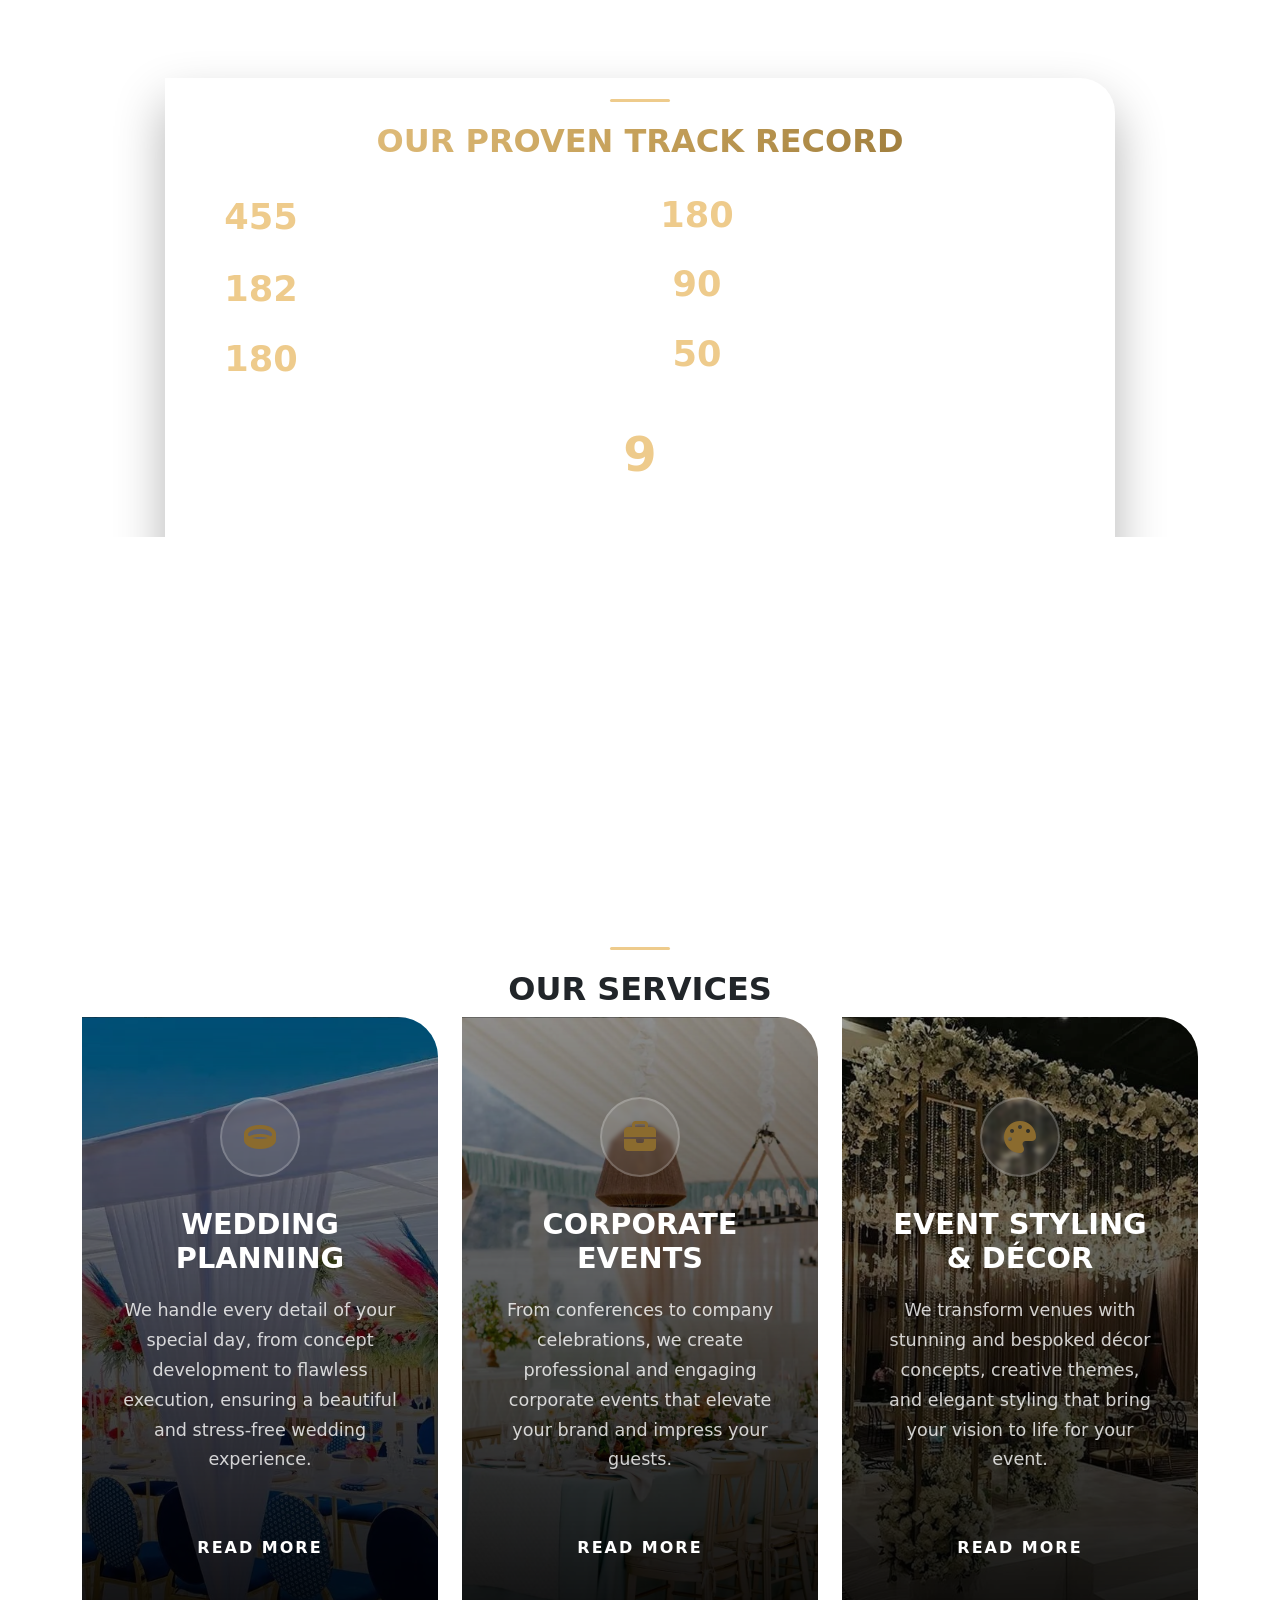
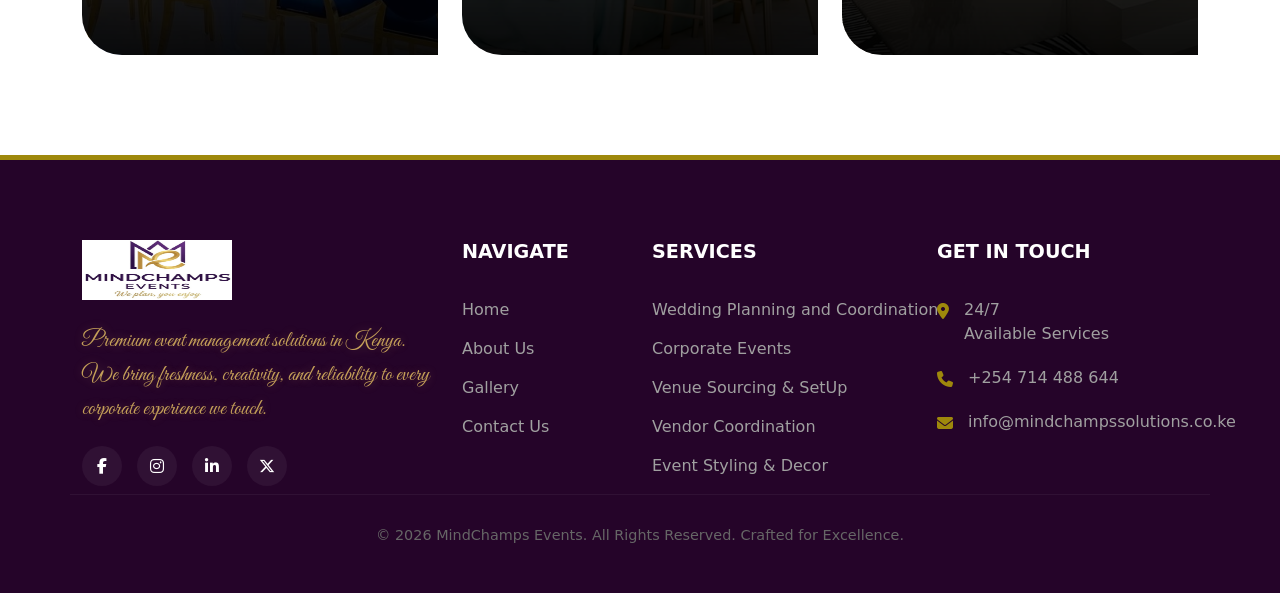
==== commit b71f862f: "final site" ====
--- a/index.html
+++ b/index.html
@@ -3,7 +3,7 @@
 <head>
     <meta charset="UTF-8">
     <meta name="viewport" content="width=device-width, initial-scale=1.0">
-    <title>Waridi Events | Premiere Event Planning</title>
+    <title>MindChamps Events | Premiere Event Planning</title>
     <link rel="stylesheet" href="./css/style.css">
     
     <link href="https://cdn.jsdelivr.net/npm/bootstrap@5.3.2/dist/css/bootstrap.min.css" rel="stylesheet">
@@ -25,21 +25,44 @@
 
 <nav class="navbar navbar-expand-lg fixed-top" id="mainNav">
     <div class="container">
-        <a class="navbar-brand d-flex align-items-center" href="#">
+        <a class="navbar-brand d-flex align-items-center" href="index.html">
             <img src="./images/logo1.png" alt="Waridi Logo" onerror="this.style.display='none'">
         </a>
         
-        <button class="navbar-toggler border-0" type="button" data-bs-toggle="collapse" data-bs-target="#navbarNav">
+        <button class="navbar-toggler border-0" type="button" data-bs-toggle="collapse" data-bs-target="#navbarNav" aria-controls="navbarNav" aria-expanded="false" aria-label="Toggle navigation">
             <i class="fa-solid fa-bars text-white"></i>
         </button>
 
         <div class="collapse navbar-collapse" id="navbarNav">
             <ul class="navbar-nav ms-auto">
-                <li class="nav-item"><a class="nav-link" href="index.html">Home</a></li>
-                <li class="nav-item"><a class="nav-link" href="about.html">About</a></li>
-                <li class="nav-item"><a class="nav-link" href="#">Services</a></li>
-                <li class="nav-item"><a class="nav-link" href="#">Portfolio</a></li>
-                <li class="nav-item"><a class="nav-link nav-btn" href="#">Contact Us</a></li>
+                <li class="nav-item">
+                    <a class="nav-link" href="index.html">Home</a>
+                </li>
+                <li class="nav-item">
+                    <a class="nav-link" href="about.html">About</a>
+                </li>
+                
+                <li class="nav-item dropdown">
+                    <a class="nav-link dropdown-toggle" href="services.html" id="servicesDropdown" role="button" data-bs-toggle="dropdown" aria-expanded="false">
+                        Services
+                    </a>
+                    <ul class="dropdown-menu" aria-labelledby="servicesDropdown">
+                        <li><a class="dropdown-item" href="./services/wedding.html">Wedding Planning and Coordination</a></li>
+                        <li><a class="dropdown-item" href="./services/corporate.html">Corporate Events</a></li>
+                        <li><a class="dropdown-item" href="./services/social.html">Social Events</a></li>
+                        <li><a class="dropdown-item" href="./services/venue.html">Venue Sourcing & SetUp</a></li>
+                        <li><a class="dropdown-item" href="./services/vendor.html">Vendor Coordination</a></li>
+                        <li><a class="dropdown-item" href="./services/decor.html">Event Styling & Decor</a></li>
+                        <li><a class="dropdown-item" href="./services/guest.html">Guest Management</a></li>
+                    </ul>
+                </li>
+
+                <li class="nav-item">
+                    <a class="nav-link" href="gallery.html">Gallery</a>
+                </li>
+                <li class="nav-item">
+                    <a class="nav-link nav-btn" href="contact.html">Contact Us</a>
+                </li>
             </ul>
         </div>
     </div>
@@ -54,7 +77,7 @@
                     <h1>YOUR EVENT WILL<br>STIR IMAGINATION</h1>
                     <p>We plan high-impact conferences your audience won't forget.</p>
                     <div class="mt-5">
-                        <a href="#" class="btn btn-outline-light btn-lg px-5 py-3 fw-bold">Explore Our Work</a>
+                        <a href="gallery.html" class="btn btn-outline-light btn-lg px-5 py-3 fw-bold">Explore Our Work</a>
                     </div>
                 </div>
             </div>
@@ -67,7 +90,7 @@
                     <h1>INSPIRE LOVE<br>AND CELEBRATION</h1>
                     <p>Bespoke wedding planning for your most precious moments.</p>
                     <div class="mt-5">
-                        <a href="#" class="btn btn-outline-light btn-lg px-5 py-3 fw-bold">View Weddings</a>
+                        <a href="./services/wedding.html" class="btn btn-outline-light btn-lg px-5 py-3 fw-bold">View Weddings</a>
                     </div>
                 </div>
             </div>
@@ -80,7 +103,7 @@
                     <h1>PREMIUM BRAND<br>EXPERIENCES</h1>
                     <p>Elevating corporate identities through world-class execution.</p>
                     <div class="mt-5">
-                        <a href="#" class="btn btn-outline-light btn-lg px-5 py-3 fw-bold">Our Services</a>
+                        <a href="contact.html" class="btn btn-outline-light btn-lg px-5 py-3 fw-bold">Contact Us</a>
                     </div>
                 </div>
             </div>
@@ -156,7 +179,7 @@
 
                     <!-- Years of Experience -->
                     <div class="years-experience mt-4">
-                        <span class="stat-number counter" data-target="5">0</span>
+                        <span class="stat-number counter" data-target="9">0</span>
                         <div class="record-details">Years of Excellence</div>
                     </div>
 
@@ -193,7 +216,7 @@
                 <p>We handle every detail of your special day, from concept development to flawless execution, ensuring a beautiful and stress-free wedding experience.</p>
             </div>
             <div class="service-card-footer">
-                <a href="#" class="btn-service">Read More</a>
+                <a href="./services/wedding.html" class="btn-service">Read More</a>
             </div>
         </div>
     </div>
@@ -207,7 +230,7 @@
                 <p>From conferences to company celebrations, we create professional and engaging corporate events that elevate your brand and impress your guests.</p>
             </div>
             <div class="service-card-footer">
-                <a href="#" class="btn-service">Read More</a>
+                <a href="./services/corporate.html" class="btn-service">Read More</a>
             </div>
         </div>
     </div>
@@ -223,7 +246,7 @@
                 <p>We transform venues with stunning and bespoked décor concepts, creative themes, and elegant styling that bring your vision to life for your event.</p>
             </div>
             <div class="service-card-footer">
-                <a href="#" class="btn-service">Read More</a>
+                <a href="./services/decor.html" class="btn-service">Read More</a>
             </div>
         </div>
     </div>
@@ -238,8 +261,8 @@
         <div class="row">
             
             <div class="col-lg-4 mb-5 mb-lg-0">
-                <a href="#" class="footer-logo">
-                    WARIDI<br><span>EVENTS</span>
+                <a href="/" class="footer-logo">
+                    <img src="/images/logo.jpeg" alt="Waridi Events Logo" style="height:60px;">
                 </a>
                 <p class="footer-description">
                     Premium event management solutions in Kenya. We bring freshness, creativity, and reliability to every corporate experience we touch.
@@ -255,22 +278,21 @@
             <div class="col-lg-2 col-md-6 mb-5 mb-lg-0">
                 <h4 class="footer-heading">Navigate</h4>
                 <ul class="footer-links">
-                    <li><a href="#">Home</a></li>
-                    <li><a href="#">About Us</a></li>
-                    <li><a href="#">Our Services</a></li>
-                    <li><a href="#">Portfolio</a></li>
-                    <li><a href="#">Latest Blog</a></li>
+                    <li><a href="index.html">Home</a></li>
+                    <li><a href="about.html">About Us</a></li>
+                    <li><a href="gallery.html">Gallery</a></li>
+                    <li><a href="contact.html">Contact Us</a></li>
                 </ul>
             </div>
 
             <div class="col-lg-3 col-md-6 mb-5 mb-lg-0">
                 <h4 class="footer-heading">Services</h4>
                 <ul class="footer-links">
-                    <li><a href="#">Corporate Summits</a></li>
-                    <li><a href="#">Conferences</a></li>
-                    <li><a href="#">Brand Launches</a></li>
-                    <li><a href="#">Private Dinners</a></li>
-                    <li><a href="#">Logistics Management</a></li>
+                    <li><a class="dropdown-item" href="./services/wedding.html">Wedding Planning and Coordination</a></li>
+                    <li><a class="dropdown-item" href="./services/corporate.html">Corporate Events</a></li>
+                    <li><a class="dropdown-item" href="./services/venue.html">Venue Sourcing & SetUp</a></li>
+                    <li><a class="dropdown-item" href="./services/vendor.html">Vendor Coordination</a></li>
+                    <li><a class="dropdown-item" href="./services/decor.html">Event Styling & Decor</a></li>
                 </ul>
             </div>
 
@@ -278,15 +300,15 @@
                 <h4 class="footer-heading">Get In Touch</h4>
                 <div class="contact-info-item">
                     <i class="fa-solid fa-location-dot"></i>
-                    <span>Nairobi, Kenya<br>Lavington Office Block</span>
+                    <span>24/7<br>Available Services</span>
                 </div>
                 <div class="contact-info-item">
                     <i class="fa-solid fa-phone"></i>
-                    <span>+254 700 000 000</span>
+                    <span>+254 714 488 644</span>
                 </div>
                 <div class="contact-info-item">
                     <i class="fa-solid fa-envelope"></i>
-                    <span>hello@waridievents.com</span>
+                    <span>info@mindchampssolutions.co.ke</span>
                 </div>
             </div>
 
@@ -294,7 +316,7 @@
 
         <div class="row footer-bottom text-center">
             <div class="col-12">
-                <p>© 2026 Waridi Events. All Rights Reserved. Crafted for Excellence.</p>
+                <p>© 2026 MindChamps Events. All Rights Reserved. Crafted for Excellence.</p>
             </div>
         </div>
     </div>
--- a/css/style.css
+++ b/css/style.css
@@ -268,7 +268,22 @@
     border-left: 4px solid var(--primary-orange);
     padding-left: 20px;
 }
-
+@media (min-width: 992px) {
+    .nav-item.dropdown:hover .dropdown-menu {
+        display: block;
+        margin-top: 0; 
+        animation: fadeIn 0.3s; 
+    }
+
+    .nav-item.dropdown .nav-link {
+        padding-bottom: 15px; 
+    }
+}
+
+@keyframes fadeIn {
+    from { opacity: 0; transform: translateY(10px); }
+    to { opacity: 1; transform: translateY(0); }
+}
 /* Mobile Adjustments */
 @media (max-width: 991px) {
     .hero-content {
@@ -282,6 +297,11 @@
         padding-top: 15px;
         padding-left: 0;
     }
+    @media (min-width: 992px) {
+    .navbar-nav .nav-item.dropdown:hover .dropdown-menu {
+        display: block;
+    }
+}
 }
 
 /* ===== INTRO SECTION (REMAINS SAME) ===== */
@@ -611,6 +631,10 @@
     text-decoration: none;
     color: white !important;
 }
+.footer-logo img{
+    height:100px;
+    width:150px;
+}
 
 .footer-logo span {
     font-size: 10px;
@@ -619,9 +643,16 @@
 }
 
 .footer-description {
-    color: #a0a0a0;
-    line-height: 1.8;
-    margin-bottom: 25px;
+    display: block; /* Moves it to a new line */
+    font-family: 'Great Vibes', cursive; /* The Calligraphy Font */
+    color: #c5a059; /* Metallic Gold from Logo */
+    font-size: 1.4rem; /* Increased for readability */
+    font-weight: 300;
+    letter-spacing: 0; /* Script fonts should not have spacing */
+    text-transform: none; /* Keep it in sentence case like the logo */
+    margin-top: 5px;
+    /* Subtle glow to match the metallic feel */
+    text-shadow: 0 0 10px rgba(197, 160, 89, 0.3);
 }
 
 .footer-heading {
@@ -711,6 +742,7 @@
 .about-hero {
     padding: 150px 0 100px;
     text-align: center;
+    height: 60vh;
 }
 
 .hero-title-gold {
@@ -947,4 +979,258 @@
 .delay-2 { animation-delay: 0.4s; }
 .delay-3 { animation-delay: 0.6s; }
 .delay-4 { animation-delay: 0.8s; }
-.delay-5 { animation-delay: 1.0s; }+.delay-5 { animation-delay: 1.0s; }
+
+/* Wedding Services Section Styling */
+.my-services {
+    background-color: #fcfcfc; /* Subtle off-white background */
+    font-family: 'Segoe UI', Tahoma, Geneva, Verdana, sans-serif;
+}
+
+/* Sidebar Cards */
+.my-services .card {
+    border: 1px solid #eeeeee;
+    border-radius: 4px; /* Matches the slightly sharp corners in the image */
+    background-color: #ffffff;
+}
+
+.my-services h3, 
+.my-services h4, 
+.my-services h2 {
+    color: #333333;
+    letter-spacing: -0.5px;
+}
+
+/* Typography from Image */
+.my-services p {
+    line-height: 1.6;
+    font-size: 0.95rem;
+    color: #555555;
+    margin-bottom: 1.2rem;
+}
+
+/* Icon colors */
+.my-services .fa-solid {
+    width: 20px;
+    color: #222;
+}
+
+/* Image Grid Styling */
+.my-services img {
+    width: 100%;
+    height: 200px; /* Fixed height for a uniform grid look */
+    object-fit: cover; /* Ensures images don't stretch */
+    border-radius: 4px;
+    transition: transform 0.3s ease;
+}
+
+.my-services img:hover {
+    transform: scale(1.02); /* Subtle pop effect on hover */
+}
+
+/* Target the icons within the contact card */
+.my-services .fa-solid, 
+.my-services .fa-brands {
+    color: var(--mc-gold-dark);           /* Dark gray/black like the image */
+    font-size: 1.5rem;      /* Slightly larger than text */
+    width: 25px;            /* Fixed width so text aligns perfectly */
+    text-align: center;
+    margin-right: 15px;     /* Gap between icon and text */
+}
+/* Button Styling to match image exactly */
+.btn-success {
+    background-color: var(--mc-gold-dark) !important; /* Bright Neon Green */
+    border-color: var(--mc-gold-dark) !important;
+    color: #000 !important; /* Black text for visibility on neon green */
+    font-weight: 700;
+    text-transform: none;
+    padding: 12px;
+}
+
+.btn-danger {
+    background-color:var(--primary-orange) !important; /* Deep Maroon/Burgundy */
+    border-color: var(--primary-orange) !important;
+    color: #ffffff !important;
+    font-weight: 700;
+    text-transform: none;
+    padding: 12px;
+}
+
+/* Mobile Responsiveness */
+@media (max-width: 991px) {
+    .my-services .col-lg-4 {
+        margin-bottom: 30px;
+    }
+    
+    .my-services img {
+        height: 150px; /* Shorter images on mobile */
+    }
+}
+
+/* Contact Page Specifics */
+.ls-2 { letter-spacing: 2px; }
+.text-gold { color: #D4AF37; }
+
+.contact-card {
+    transition: transform 0.3s ease, box-shadow 0.3s ease;
+    border-radius: 12px;
+    background: #fff;
+}
+
+.contact-card:hover {
+    transform: translateY(-10px);
+    box-shadow: 0 15px 30px rgba(0,0,0,0.1) !important;
+}
+
+.border-gold {
+    border-top: 5px solid #D4AF37 !important;
+}
+
+.icon-circle {
+    width: 80px;
+    height: 80px;
+    background-color: #f8f1ff; /* Very light brand purple */
+    color: #3a1c5d;
+    display: flex;
+    align-items: center;
+    justify-content: center;
+    border-radius: 50%;
+    font-size: 2rem;
+}
+
+.bg-gold-icon {
+    background-color: #fff9e6;
+    color: #D4AF37;
+}
+
+.contact-link {
+    font-weight: 700;
+    color: #3a1c5d;
+    font-size: 1.1rem;
+    position: relative;
+    transition: color 0.3s;
+}
+
+.contact-link:hover {
+    color: #D4AF37;
+}
+
+/* Map Section Adjustment */
+.map-placeholder {
+    transition: filter 0.3s;
+}
+.map-placeholder:hover {
+    filter: brightness(90%);
+}
+
+.greeting-animation-container {
+        position: relative;
+        overflow: hidden;
+        background-color: #1a1a1a; /* Matching bg-dark */
+    }
+
+    .hand-scene {
+        position: relative;
+        width: 100%;
+        height: 100%;
+        display: flex;
+        align-items: center;
+        justify-content: center;
+    }
+
+    .hand-wrapper {
+        font-size: 7rem;
+        position: absolute;
+        display: flex;
+        align-items: center;
+        justify-content: center;
+    }
+
+    /* LEFT HAND: The "Fist" / Inner Grip */
+    .left-arm {
+        color: var(--gold);
+        left: -20%;
+        transform: rotate(90deg); /* Points hand to the right */
+        animation: 
+            slideInLeft var(--anim-speed) forwards cubic-bezier(0.175, 0.885, 0.32, 1.1),
+            handshake 0.6s var(--anim-speed) ease-in-out infinite;
+    }
+
+    /* RIGHT HAND: The "Open Palm" / Outer Grip */
+    .right-arm {
+        color: var(--white);
+        right: -20%;
+        /* Rotate to point left + Flip so thumb is on top */
+        transform: rotate(-90deg) scaleY(-1); 
+        animation: 
+            slideInRight var(--anim-speed) forwards cubic-bezier(0.175, 0.885, 0.32, 1.1),
+            handshakeRight 0.6s var(--anim-speed) ease-in-out infinite;
+    }
+
+    /* Sliding Animations */
+    @keyframes slideInLeft {
+        0% { left: -20%; opacity: 0; }
+        100% { left: calc(50% - 95px); opacity: 1; }
+    }
+
+    @keyframes slideInRight {
+        0% { right: -20%; opacity: 0; }
+        100% { right: calc(50% - 95px); opacity: 1; }
+    }
+
+    /* Realistic Handshake Motion (Up and Down) */
+    @keyframes handshake {
+        0%, 100% { transform: rotate(90deg) translateY(0); }
+        50% { transform: rotate(88deg) translateY(-20px); }
+    }
+
+    @keyframes handshakeRight {
+        0%, 100% { transform: rotate(-90deg) scaleY(-1) translateY(0); }
+        50% { transform: rotate(-88deg) scaleY(-1) translateY(-20px); }
+    }
+
+/* Gallery Layout */
+.gallery-img-container {
+    overflow: hidden;
+    border-radius: 8px;
+    height: 300px; /* Forces all images to the same height */
+    background-color: #f0f0f0;
+}
+
+.gallery-img {
+    width: 100%;
+    height: 100%;
+    object-fit: cover; /* Crops images perfectly to fill the 300px height */
+    transition: transform 0.6s cubic-bezier(0.25, 1, 0.5, 1);
+    cursor: pointer;
+}
+
+/* Zoom effect since we have no captions */
+.gallery-img-container:hover .gallery-img {
+    transform: scale(1.1);
+}
+
+/* Filter Button Styling */
+.filter-btn {
+    border: 1px solid #eee;
+    background: transparent;
+    color: #666;
+    padding: 10px 25px;
+    margin: 5px;
+    border-radius: 50px;
+    font-weight: 500;
+    transition: all 0.3s ease;
+}
+
+.filter-btn.active, .filter-btn:hover {
+    background-color: #3a1c5d;
+    color: #fff;
+    border-color: #3a1c5d;
+}
+
+/* Mobile Tweak: 2 columns on small screens */
+@media (max-width: 576px) {
+    .gallery-img-container {
+        height: 180px;
+    }
+}
